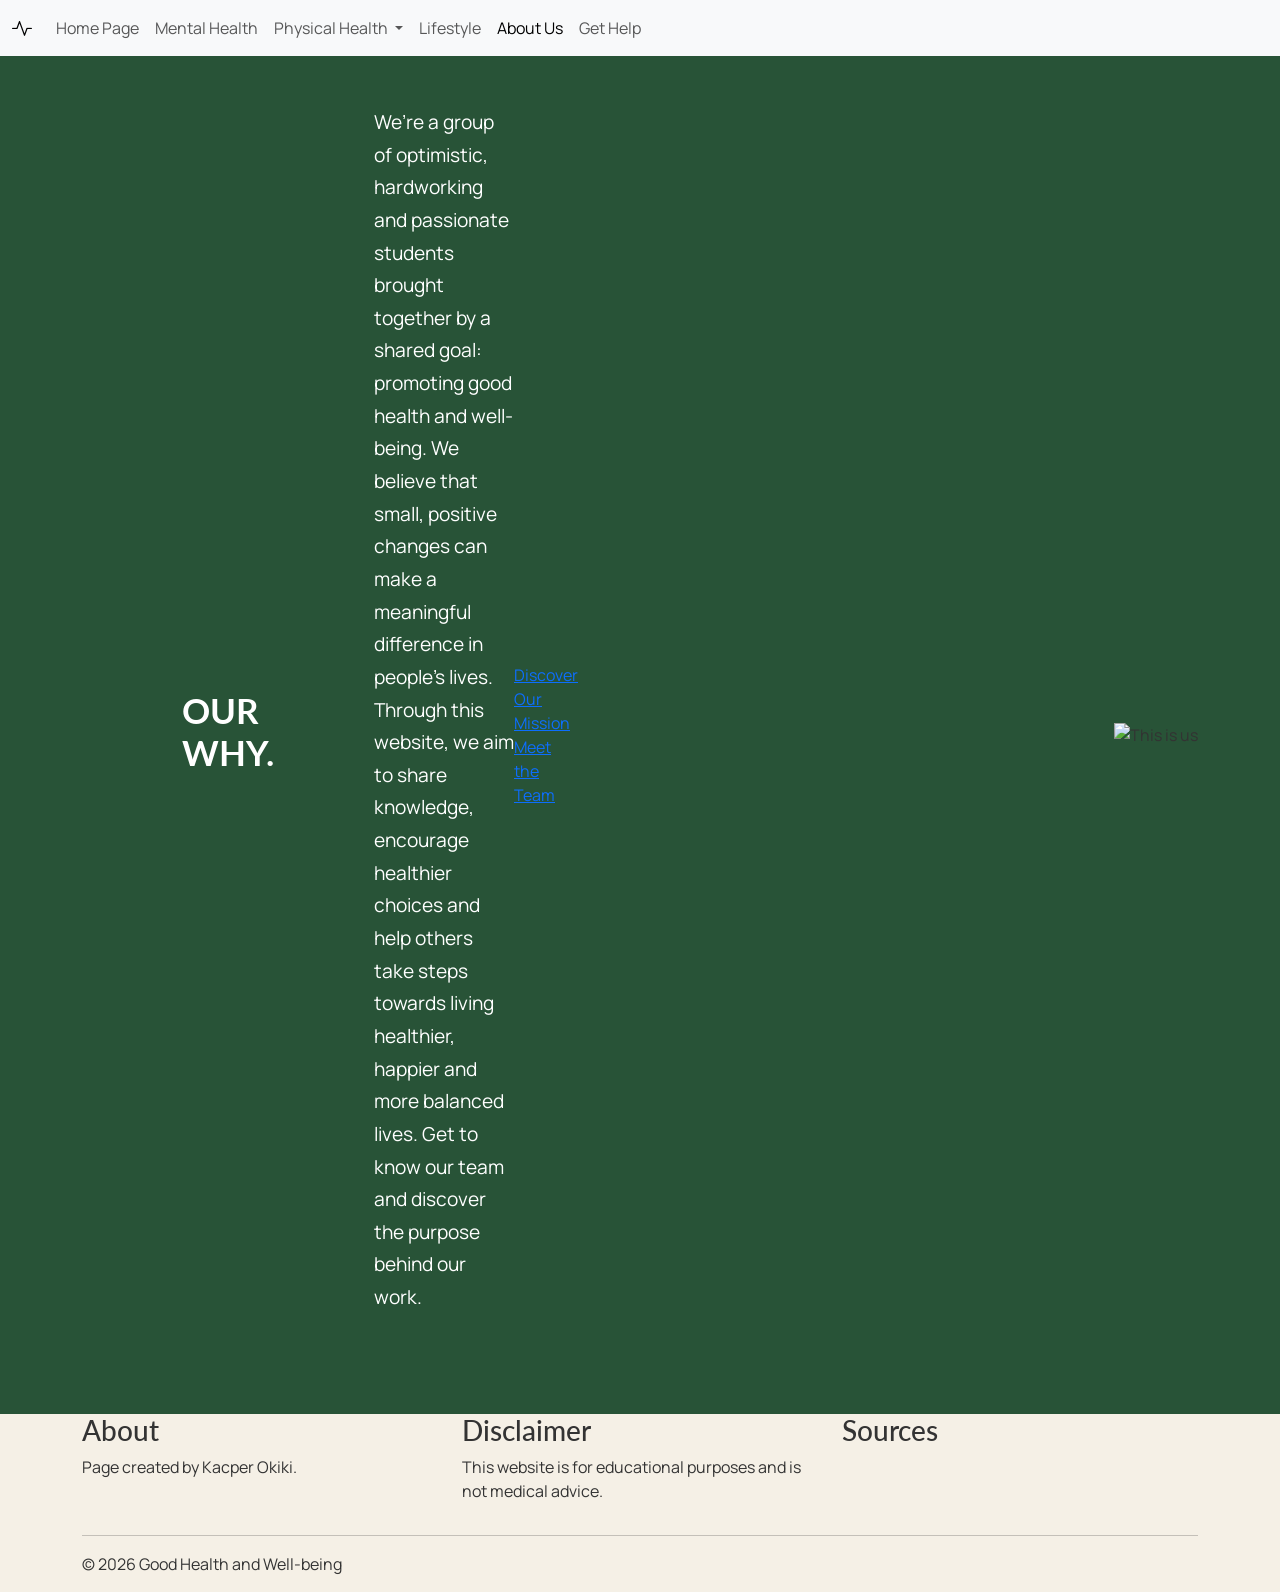
==== about.html @ 5b6bfa0c "I added the about page that i am currently working on, and the css, i failed to commit the previous " ====
<!DOCTYPE html>
<html lang="en">

<head>
    <meta charset="utf-8">
    <title>About Us</title>
    <meta name="viewport" content="width=device-width, initial-scale=1">
    <meta name="author" content="Kacper Okiki">

    <!-- Bootstrap CSS -->
    <link href="https://cdn.jsdelivr.net/npm/bootstrap@5.3.9/dist/css/bootstrap.min.css"
          rel="stylesheet">

    <!-- Bootstrap Icons -->
    <link rel="stylesheet"
          href="https://cdn.jsdelivr.net/npm/bootstrap-icons@1.13.1/font/bootstrap-icons.min.css">

    <!-- Stylesheets -->
    <link rel="stylesheet" href="css/base.css">
    <link rel="stylesheet" href="css/about.css">

    <!-- Google Fonts -->
    <link rel="preconnect" href="https://fonts.googleapis.com">
    <link href="https://fonts.googleapis.com/css2?family=Lato:wght@400;700&family=Manrope:wght@400;500;700&display=swap"
          rel="stylesheet">

</head>

<body class="page-about">

    <!-- NAVIGATION BAR -->
    <nav class="navbar navbar-expand-lg bg-body-tertiary">
        <div class="container-fluid">

            <a class="navbar-brand" href="index.html"><i class="bi bi-activity"></i></a>

            <button class="navbar-toggler" type="button"
                    data-bs-toggle="collapse"
                    data-bs-target="#navbarSupportedContent"
                    aria-controls="navbarSupportedContent"
                    aria-expanded="false"
                    aria-label="Toggle navigation">

                <span class="navbar-toggler-icon"></span>
            </button>

            <div class="collapse navbar-collapse" id="navbarSupportedContent">

                <ul class="navbar-nav me-auto mb-2 mb-lg-0">

                    <li class="nav-item">
                        <a class="nav-link" href="index.html">Home Page</a>
                    </li>

                    <li class="nav-item">
                        <a class="nav-link" href="mental.html">Mental Health</a>
                    </li>

                    <li class="nav-item dropdown">
                        <a class="nav-link dropdown-toggle"
                           href="physical.html"
                           role="button"
                           data-bs-toggle="dropdown"
                           aria-expanded="false">
                            Physical Health
                        </a>

                        <ul class="dropdown-menu">
                            <li><a class="dropdown-item" href="exercise.html">Exercise</a></li>
                            <li><a class="dropdown-item" href="diet.html">Diet</a></li>
                        </ul>
                    </li>

                    <li class="nav-item">
                        <a class="nav-link" href="lifestyle.html">Lifestyle</a>
                    </li>

                    <li class="nav-item">
                        <a class="nav-link active" aria-current="page" href="about.html">About Us</a>
                    </li>

                    <li class="nav-item">
                        <a class="nav-link" href="help.html">Get Help</a>
                    </li>

                </ul>

            </div>
        </div>
    </nav>


    <!-- MAIN CONTENT -->
    <main>

        <!-- SECTION 1: OUR WHY -->
		<section class="why-section">
				
				
				
			
			<div class="container">
			  <div class="row align-items-center">
				<div class="col-md-6">
					<div class="why-left">
						<h1> OUR WHY. </h1>
						
						<p>We’re a group of optimistic, hardworking and passionate students brought together by a shared goal: promoting good health and well-being. We believe that small, positive changes can make a meaningful difference in people's lives. Through this website, we aim to share knowledge, encourage healthier choices and help others take steps towards living healthier, happier and more balanced lives. Get to know our team and discover the purpose behind our work.</p>
				
				
								<div class="why-buttons">
									<a href="#the-mission">Discover Our Mission</a>
									<a href="#who-we-are">Meet the Team</a>
								</div>
			
					</div>
				</div>
				<div class="col-md-6">
					<div class="why-right">
					
						<div class="why-img">
							<img src="images/ourwhy.png" alt="This is us" >
						</div>
					</div>
				 
				</div>
			  </div>
			</div>
		</section>
        <!-- SECTION 2: ONE SMALL STEP -->

			<!--SECTION 2.5: THE VISION -->
		<section id="the-mission">

        <!-- SECTION 3: WHO WE ARE -->
		<section id="who-we-are">


    </main>


    <!-- FOOTER -->
    <footer class="site-footer">

        <div class="container">

            <div class="row">

                <div class="col-md-4">
                    <h3>About</h3>
                    <p>Page created by Kacper Okiki.</p>
                </div>

                <div class="col-md-4">
                    <h3>Disclaimer</h3>
                    <p>This website is for educational purposes
                       and is not medical advice.</p>
                </div>

                <div class="col-md-4">
                    <h3>Sources</h3>
                    <!-- Add your sources here -->
                </div>

            </div>

            <hr>

            <p class="copyright">
                &copy; 2026 Good Health and Well-being
            </p>

        </div>

    </footer>


    <!-- Bootstrap JavaScript -->
    <script src="https://cdn.jsdelivr.net/npm/bootstrap@5.3.9/dist/js/bootstrap.bundle.min.js"></script>

</body>
</html>
---- css/base.css ----
/*
		PUT THESE IN THE HEAD OF EVERY PAGE FOR THE FONTS
<link rel="preconnect" href="https://fonts.googleapis.com">
<link href="https://fonts.googleapis.com/css2?family=Lato:wght@400;700&family=Manrope:wght@400;500;700&display=swap" rel="stylesheet">
*/

/* 
this is the foundation css for every webpage 
*/

/* ROOT DECLARES THE GLOBAL VARIABLE fyi*/
/* VAR = VARIABLE WHICH REFERENCES WHICHEVER GLOBAL VARIABLE */



/* =================================
   1. GLOBAL COLOUR VARIABLES
================================= */


:root {
     /* Main website colours */
    --primary-color: #285337;
    --secondary-color: #8DA750;
    --accent-color: #E4EB9C;

    /* Page-specific accents */
    --mental-accent: #7398BD;
    --physical-accent: #D97955;
    --lifestyle-accent: #A4B878;

    /* Neutral colours */
    --text-color: #333333;
    --background-color: #F5F0E6;
    --white: #FFFFFF;
    --light-grey: #D9D9D9;
}

body {
    background-color: var(--background-color);
}

/* =================================
   2. CSS RESET THE FOUNDATION INNIT!!!
================================= */

* /*UNIVERSAL SELECTION WHICH IS COOL*/ {
    margin: 0;
    padding: 0;
    box-sizing: border-box;
}



/* =================================
   3. GLOBAL TYPOGRAPHY
================================= */

body {
    font-family: 'Manrope', sans-serif;
    color: var(--text-color);
    background-color: var(--background-color);
}

h1, h2, h3, h4, h5, h6 {
    font-family: 'Lato', sans-serif;
}

/* =================================
   4. GLOBAL NAVIGATION -> DOESNT NEED TO MUCH WORK CUZ WE BOOTSRTAP!!1
================================= */


/* =================================
   5. GLOBAL BUTTONS 
================================= */

/* =================================
   6. GLOBAL FOOTER
================================= */

/* =================================
   7. GLOBAL GENERAL SPACING 
================================= */


/* =================================
   8. GLOBAL CONTAINERS THAT CAN BE REUSED AWEOSMLY.
================================ */
---- css/about.css ----
/*about.CSS */
 /* Makes the hero fill the screen below
       the navigation bar */
	   
	   /* Main section */
.page-about .why-section {
    background-color: var(--primary-color);
    min-height: 100vh;
    display: flex;
    align-items: center;
}

/* Styles the main hero heading */
.page-about .why-section h1 {
    font-size: 2.2rem;
    font-weight: 700;
	align-items: left;
	padding: 50px;
	color: var(--white)
}
.page-about .why-section p {
	font-family: 'Manrope', sans-serif;
    font-size: 1.2rem;
    line-height: 1.7;
    color: var(--white);
    margin-bottom: 50px;
	margin-left: 50px;
}

.page-about .why-right {
    display: flex;
    justify-content: flex-end;
    align-items: center;
}


.page-about .why-left{ 	/* Left text column */
	display: flex;
	align-items: center;	
    text-align: left;
    padding: 50px;
}


.page-about .why-section img {
	width: 100%;
	height: auto;
	display: block;
	align-content: center;
}
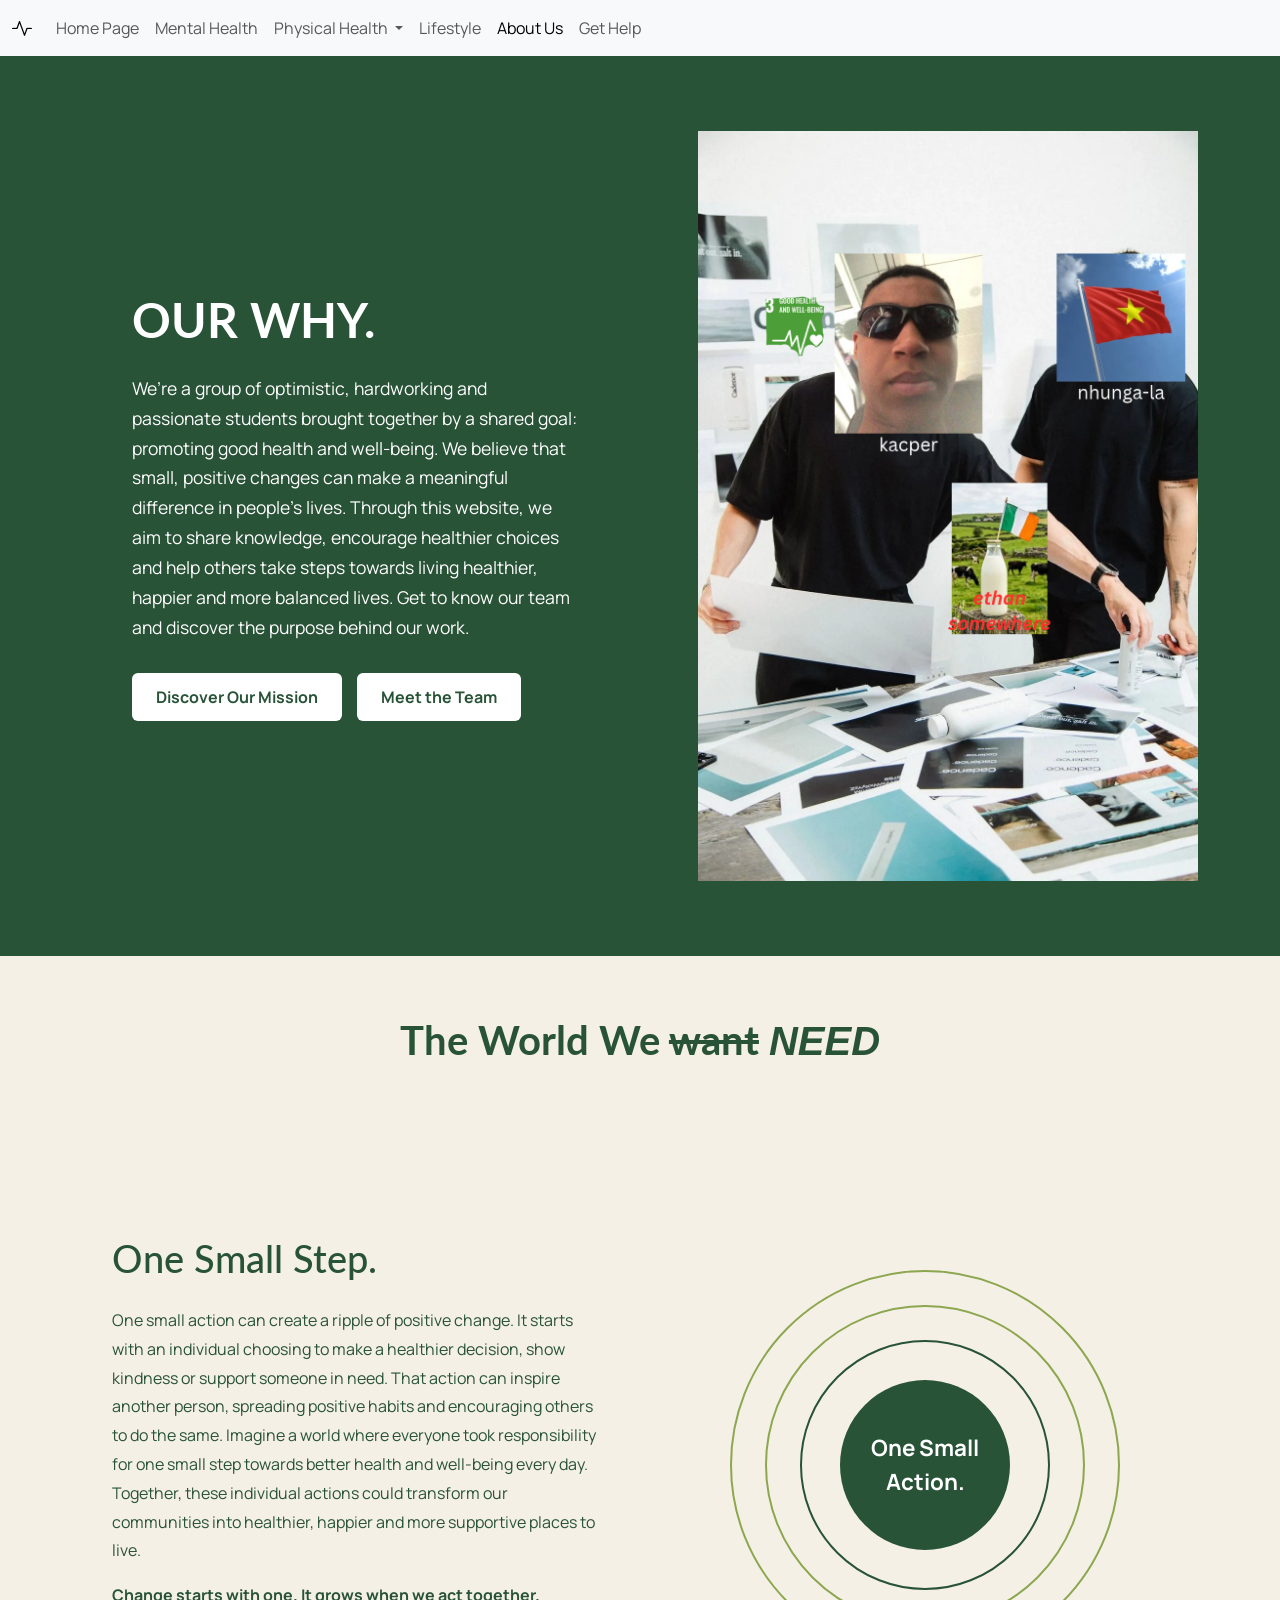
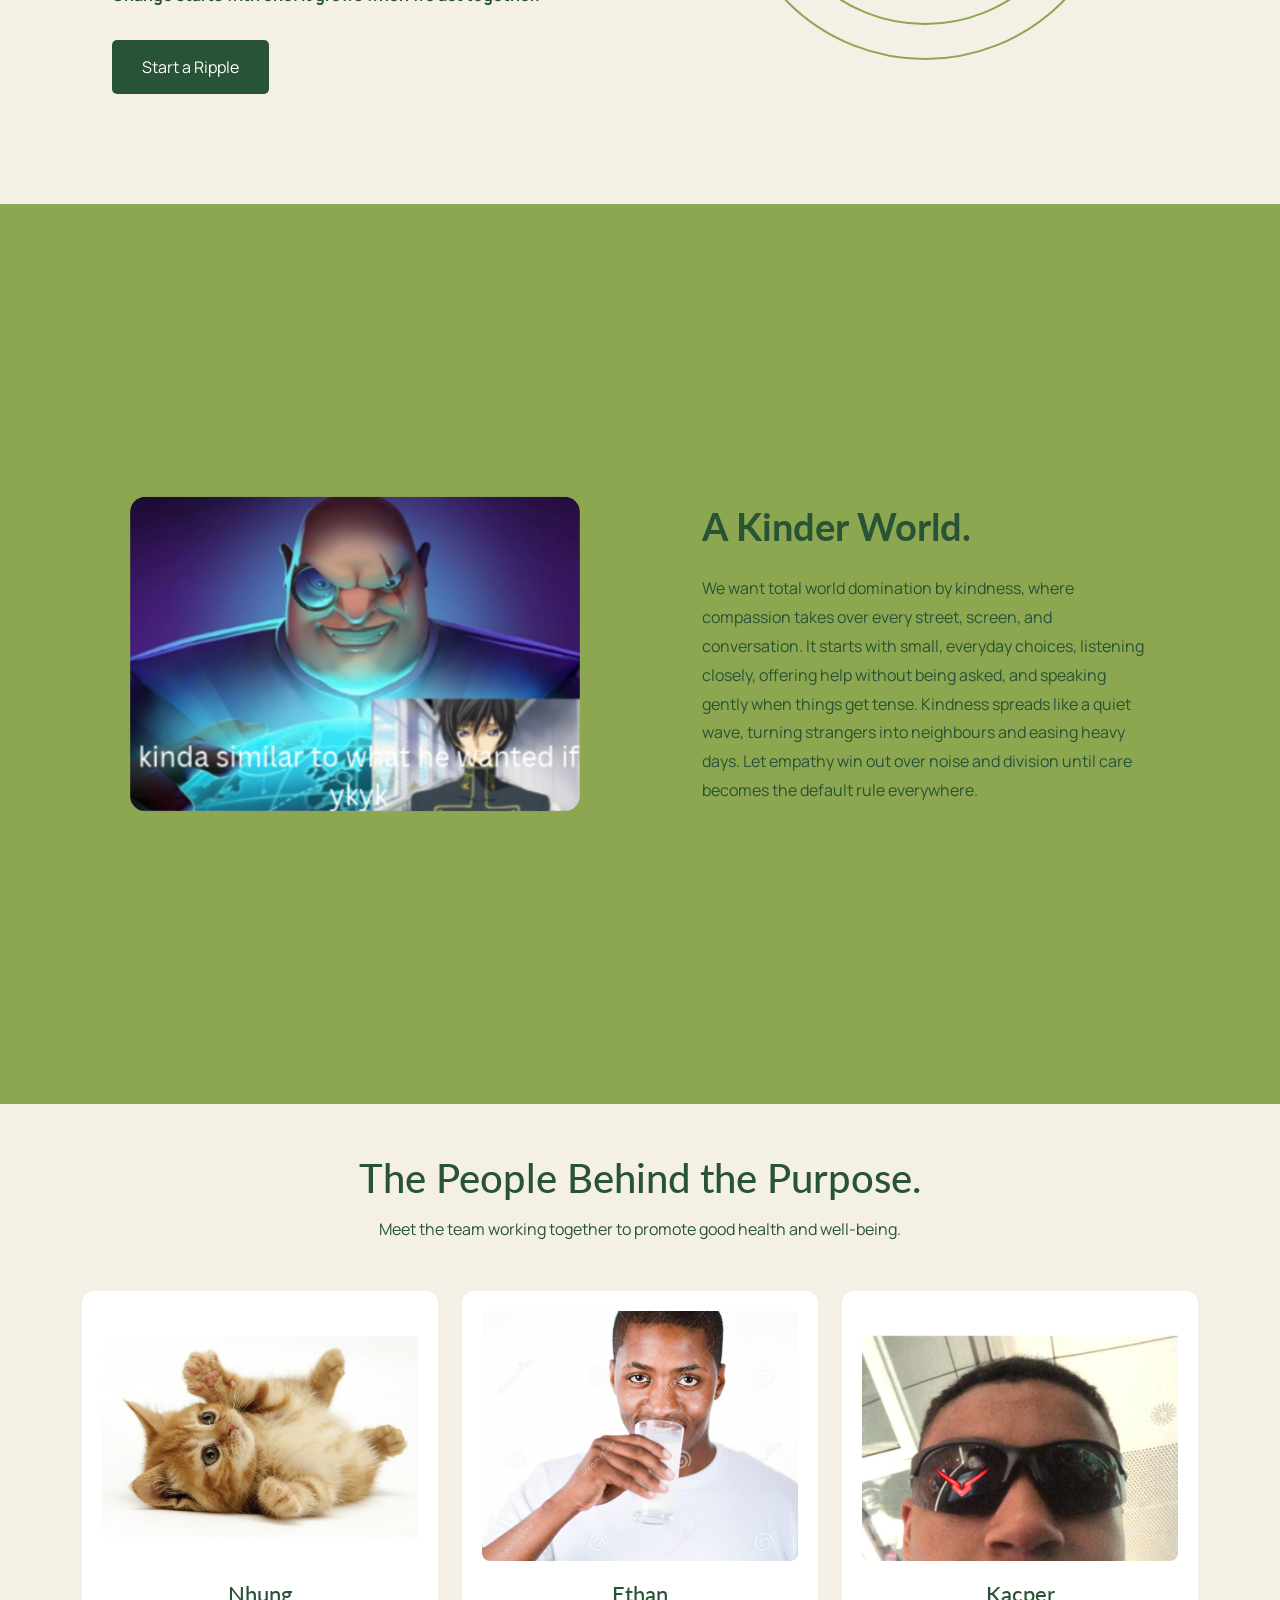
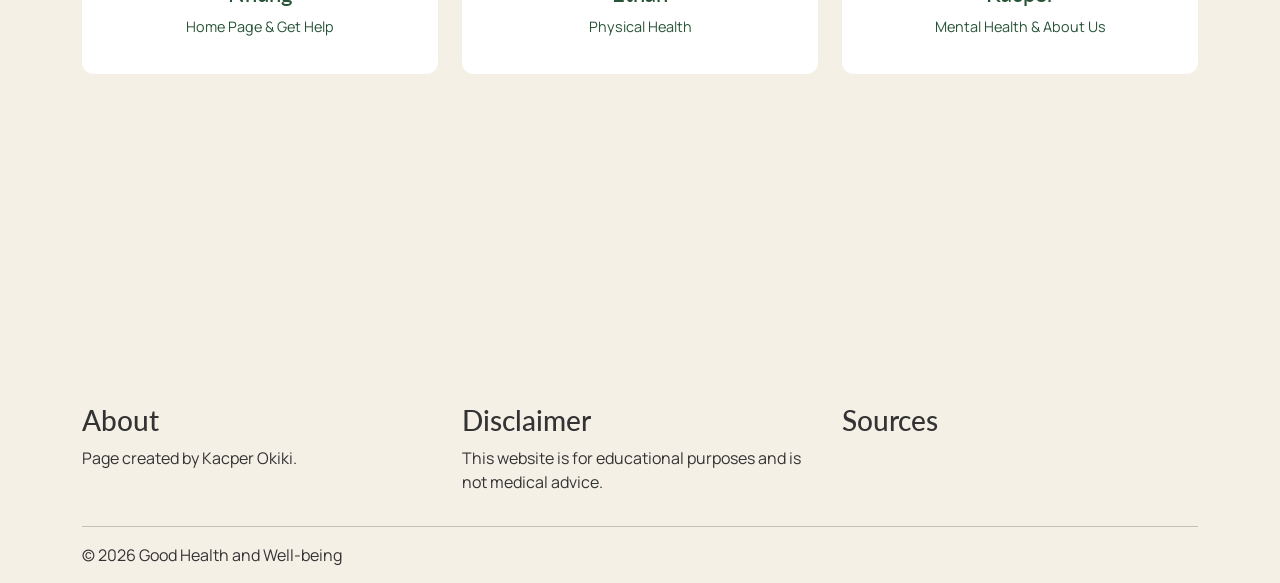
==== commit 6de4f7e6: "Added photos for the team cards - added section 2(ripple of doom), 2.5 (vision)  and 3 team cards fo" ====
--- a/about.html
+++ b/about.html
@@ -128,15 +128,136 @@
 			  </div>
 			</div>
 		</section>
+		
+							<div class="Pop-Out">
+								<h2>The World We <s>want</s> <em>NEED</em></h2>
+							</div>
         <!-- SECTION 2: ONE SMALL STEP -->
-
+		<section id="one-small-step" class="small-step-section">
+			<div class="container">
+				<div class="row align-items-center">
+
+					<!-- LEFT: TEXT -->
+					<div class="col-lg-6">
+						<div class="stepleft">
+
+							<h2>One Small Step.</h2>
+
+							<p>
+								One small action can create a ripple of positive change.
+								It starts with an individual choosing to make a healthier
+								decision, show kindness or support someone in need.
+								That action can inspire another person, spreading positive
+								habits and encouraging others to do the same.
+
+								Imagine a world where everyone took responsibility for
+								one small step towards better health and well-being every
+								day. Together, these individual actions could transform
+								our communities into healthier, happier and more
+								supportive places to live.
+							</p>
+
+							<p><strong>Change starts with one. It grows when we act together.</strong></p>
+
+							<div class="button-container">
+								<button class="ripple-button" onclick="createRipple(event)"> <!-- reddit moment so i will leave out -->
+									Start a Ripple
+								</button>
+							</div>
+
+						</div>
+					</div>
+
+					<!-- RIGHT: RIPPLE VISUAL -->
+					<div class="col-lg-6">
+						<div class="ripple-visual">
+
+							<div class="ripple-circle">
+								<div class="ripple-message">
+									One Small Action.
+								</div>
+							</div>
+
+						</div>
+					</div>
+
+				</div>
+			</div>
+		</section>
+		
 			<!--SECTION 2.5: THE VISION -->
-		<section id="the-mission">
+		<section id="the-mission" class="mission-selection">
+
+
+				<div class="container">
+					<div class="row align-items-center">
+
+						<!-- LEFT: IMAGE -->
+						<div class="col-md-6">
+							<div class="mission-img">
+								<img src="images/lelouch.png" alt="lelouch">
+							</div>
+						</div>
+
+						<!-- RIGHT: TEXT -->
+						<div class="col-md-6">
+							<div class="mission-text">
+								<h2>A Kinder World. </h2>
+							
+								<p>We want total world domination by kindness, where compassion takes over every street, screen, and conversation. It starts with small, everyday choices, listening closely, offering help without being asked, and speaking gently when things get tense. Kindness spreads like a quiet wave, turning strangers into neighbours and easing heavy days. Let empathy win out over noise and division until care becomes the default rule everywhere.</p>
+							</div>
+						</div>
+
+					</div>
+				</div>
+
+		</section>
 
         <!-- SECTION 3: WHO WE ARE -->
-		<section id="who-we-are">
-
-
+		<section id="who-we-are" class="team-section">
+
+			<div class="container">
+
+				<div class="team-heading">
+					<h2>The People Behind the Purpose.</h2>
+					<p>
+						Meet the team working together to promote
+						good health and well-being.
+					</p>
+				</div>
+
+				<div class="row">
+
+					<!-- NHUNG -->
+					<div class="col-md-6 col-lg-4">
+						<div class="team-card">
+							<img src="images/nhung.png" alt="Nhung">
+							<h3>Nhung</h3>
+							<p>Home Page & Get Help</p>
+						</div>
+					</div>
+
+					<!-- ETHAN -->
+					<div class="col-md-6 col-lg-4">
+						<div class="team-card">
+							<img src="images/ethan.jpg" alt="Ethan">
+							<h3>Ethan</h3>
+							<p>Physical Health</p>
+						</div>
+					</div>
+
+					<!-- KACPER -->
+					<div class="col-md-6 col-lg-4">
+						<div class="team-card">
+							<img src="images/kacper.png" alt="Kacper">
+							<h3>Kacper</h3>
+							<p>Mental Health & About Us</p>
+						</div>
+					</div>
+
+				</div>
+			</div>
+		</section>
     </main>
 
 
@@ -177,6 +298,7 @@
 
 
     <!-- Bootstrap JavaScript -->
+	<script src="js/mental.js"></script>
     <script src="https://cdn.jsdelivr.net/npm/bootstrap@5.3.9/dist/js/bootstrap.bundle.min.js"></script>
 
 </body>
--- a/css/about.css
+++ b/css/about.css
@@ -1,8 +1,13 @@
+
 /*about.CSS */
- /* Makes the hero fill the screen below
-       the navigation bar */
-	   
-	   /* Main section */
+
+/* NAVI BAR*/
+
+
+/* =======================
+   SECTION 1: OUR WHY
+======================= */
+
 .page-about .why-section {
     background-color: var(--primary-color);
     min-height: 100vh;
@@ -10,46 +15,365 @@
     align-items: center;
 }
 
-/* Styles the main hero heading */
 .page-about .why-section h1 {
-    font-size: 2.2rem;
-    font-weight: 700;
-	align-items: left;
-	padding: 50px;
-	color: var(--white)
-}
+    font-size: 3rem;
+    font-weight: 700;
+    color: var(--white);
+    margin-bottom: 25px;
+}
+
 .page-about .why-section p {
-	font-family: 'Manrope', sans-serif;
-    font-size: 1.2rem;
+    font-family: 'Manrope', sans-serif;
+    font-size: 1.1rem;
     line-height: 1.7;
     color: var(--white);
-    margin-bottom: 50px;
-	margin-left: 50px;
-}
-
-.page-about .why-right {
-    display: flex;
-    justify-content: flex-end;
-    align-items: center;
-}
-
-
-.page-about .why-left{ 	/* Left text column */
-	display: flex;
-	align-items: center;	
+    margin-bottom: 30px;
+}
+
+.page-about .why-left {
+    display: flex;
+    flex-direction: column; 
+    align-items: flex-start; /* PUTS IT AT THE START OF THE CONTAINER */
     text-align: left;
     padding: 50px;
 }
 
-
-.page-about .why-section img {
-	width: 100%;
-	height: auto;
-	display: block;
-	align-content: center;
-}
-
-
+.page-about .why-right {
+    display: flex;
+    justify-content: flex-end;
+    align-items: center;
+}
+
+.page-about .why-right img {
+    width: 100%;
+    max-width: 500px;
+    height: auto;
+    display: block;
+}
+
+/* OUR WHY BUTTONS */
+
+.page-about .why-buttons {
+    display: flex;
+    gap: 15px;
+    flex-wrap: wrap;
+}
+
+.page-about .why-buttons a {
+    background-color: var(--white);
+    color: var(--primary-color);
+    text-decoration: none;
+    padding: 12px 24px;
+    border-radius: 6px;
+    font-weight: 700;
+    transition: 0.4s ease;
+}
+
+.page-about .why-buttons a:hover {
+    background-color: var(--secondary-color);
+    color: var(--white);
+}
+
+
+/* =======================
+   POPOUT HEADING
+======================= */
+
+.page-about .Pop-Out {
+    display: flex;
+    align-items: center;
+    justify-content: center;
+    padding: 60px;
+}
+
+.page-about .Pop-Out h2 {
+    margin: 0;
+    font-size: 2.5rem;
+    font-weight: 700;
+    text-align: center;
+    color: var(--primary-color);
+}
+
+
+/* =======================
+   SECTION 2: ONE SMALL STEP
+======================= */
+
+.page-about .small-step-section {
+    background-color: var(--background-color);
+    padding: 80px 0;
+}
+
+.page-about .stepleft {
+    padding: 30px;
+}
+
+.page-about .stepleft h2 {
+    font-family: 'Lato', sans-serif;
+    font-size: 2.4rem;
+    color: var(--primary-color);
+    margin-bottom: 25px;
+}
+
+.page-about .stepleft p {
+    font-family: 'Manrope', sans-serif;
+    font-size: 1rem;
+    line-height: 1.8;
+    color: var(--primary-color);
+}
+
+/* RIPPLE CIRCLES */
+
+.page-about .ripple-visual {
+    display: flex;
+    justify-content: center;
+    align-items: center;
+    min-height: 400px;
+}
+
+.page-about .ripple-circle {
+    width: 250px;
+    height: 250px;
+    border: 2px solid var(--primary-color);
+    border-radius: 50%;
+    display: flex;
+    justify-content: center;
+    align-items: center;
+    position: relative; /* leaves it where it based on where all the other items are */
+}
+
+
+.page-about .ripple-circle::before,
+.page-about .ripple-circle::after {
+    content: "";
+    position: absolute;
+    border: 2px solid var(--secondary-color);
+    border-radius: 50%;
+}
+
+.page-about .ripple-circle::before {
+    width: 320px;
+    height: 320px;
+}
+
+.page-about .ripple-circle::after {
+    width: 390px;
+    height: 390px;
+}
+
+.page-about .ripple-message {
+    background-color: var(--primary-color);
+    color: var(--white);
+    width: 170px;
+    height: 170px;
+    border-radius: 50%;
+    display: flex;
+    justify-content: center;
+    align-items: center;
+    text-align: center;
+    padding: 20px;
+    font-size: 1.4rem;
+    font-weight: 700;
+    position: relative;
+    z-index: 1;
+}
+
+
+/* =======================
+    RIPPLE BUTTON (i got this from reddit but dk how it works so i commented out the stuff we havent gone through or that i really dont know 
+    ======================= */
+
+.page-about .button-container {
+    display: flex;
+    justify-content: flex-start;
+    align-items: center;
+    margin-top: 30px;
+}
+
+.page-about .ripple-button {
+    position: relative;
+    overflow: hidden;
+    border: none;
+    padding: 15px 30px;
+    font-size: 16px;
+    color: var(--white);
+    background-color: var(--primary-color);
+    cursor: pointer;
+    border-radius: 5px;
+}
+/*
+.page-about .ripple {
+    position: absolute;
+    border-radius: 50%;
+    background: rgba(255, 255, 255, 0.6);
+    transform: scale(0);
+    animation: ripple-animation 0.6s linear;
+    pointer-events: none;
+}
+
+@keyframes ripple-animation {
+    to {
+        transform: scale(4);
+        opacity: 0;
+    }
+}
+/*
+
+/* =======================
+   SECTION 2.5: THE VISION
+======================= */
+
+.page-about .mission-selection {
+    background-color: var(--secondary-color);
+    min-height: 100vh;
+    display: flex;
+    align-items: center;
+    padding: 80px 0;
+}
+
+.page-about .mission-img {
+    display: flex;
+    justify-content: flex-start;
+    align-items: center;
+	padding: 100px;
+	transform: scale(1.3);
+}
+
+.page-about .mission-img img {
+    width: 100%;
+    max-width: 450px;
+    height: auto;
+    object-fit: cover;
+    display: block;
+    border-radius: 12px;
+}
+
+.page-about .mission-text {
+    padding: 40px 50px;
+    text-align: left;
+}
+
+.page-about .mission-text h2 {
+    font-family: 'Lato', sans-serif;
+    font-size: 2.4rem;
+    font-weight: 700;
+    color: var(--primary-color);
+    margin-bottom: 25px;
+}
+
+.page-about .mission-text p {
+    font-family: 'Manrope', sans-serif;
+    font-size: 1rem;
+    line-height: 1.8;
+    color: var(--primary-color);
+    margin-bottom: 0;
+}
+
+
+/* =======================
+   SECTION 3: WHO WE ARE
+======================= */
+
+.page-about .team-section {
+    background-color: var(--background-color);
+	padding: 50px;
+	min-height: 100vh;
+
+
+}
+
+/* Heading */
+
+.page-about .team-heading {
+    text-align: center;
+    margin-bottom: 50px;
+}
+
+.page-about .team-heading h2 {
+    font-family: 'Lato', sans-serif;
+    font-size: 2.5rem;
+    color: var(--primary-color);
+    margin-bottom: 15px;
+}
+
+.page-about .team-heading p {
+    font-family: 'Manrope', sans-serif;
+    color: var(--primary-color);
+}
+
+/* Team cards */
+
+.page-about .team-card {
+    background-color: var(--white);
+    padding: 20px;
 	
 
-	+    text-align: center;
+    border-radius: 12px;
+    margin-bottom: 25px;
+    transition: 0.3s ease;
+}
+
+.page-about .team-card:hover {
+    transform: translateY(-8px);
+	
+}
+
+/* Profile images */
+
+.page-about .team-card img {
+    width: 100%;
+    height: 250px;
+    object-fit: cover;
+    border-radius: 8px;
+    margin-bottom: 20px;
+}
+
+.page-about .team-card h3 {
+    font-family: 'Lato', sans-serif;
+    color: var(--primary-color);
+    font-size: 1.4rem;
+}
+
+.page-about .team-card p {
+    font-family: 'Manrope', sans-serif;
+    color: var(--primary-color);
+    font-size: 0.9rem;
+}
+
+/* =======================
+   RESPONSIVE DESIGN doesnt feel theres evena  point on this but 
+======================= */
+
+@media (max-width: 768px) {
+
+    .page-about .why-left {
+        padding: 25px;
+    }
+
+    .page-about .why-right {
+        justify-content: center;
+        margin-top: 30px;
+    }
+
+    .page-about .mission-selection {
+        padding: 50px 0;
+    }
+
+    .page-about .mission-img {
+        justify-content: center;
+        margin-bottom: 30px;
+    }
+
+    .page-about .mission-text {
+        padding: 20px;
+    }
+
+    .page-about .mission-text h2 {
+        font-size: 2rem;
+    }
+
+    .page-about .ripple-visual {
+        min-height: 350px;
+    }
+}
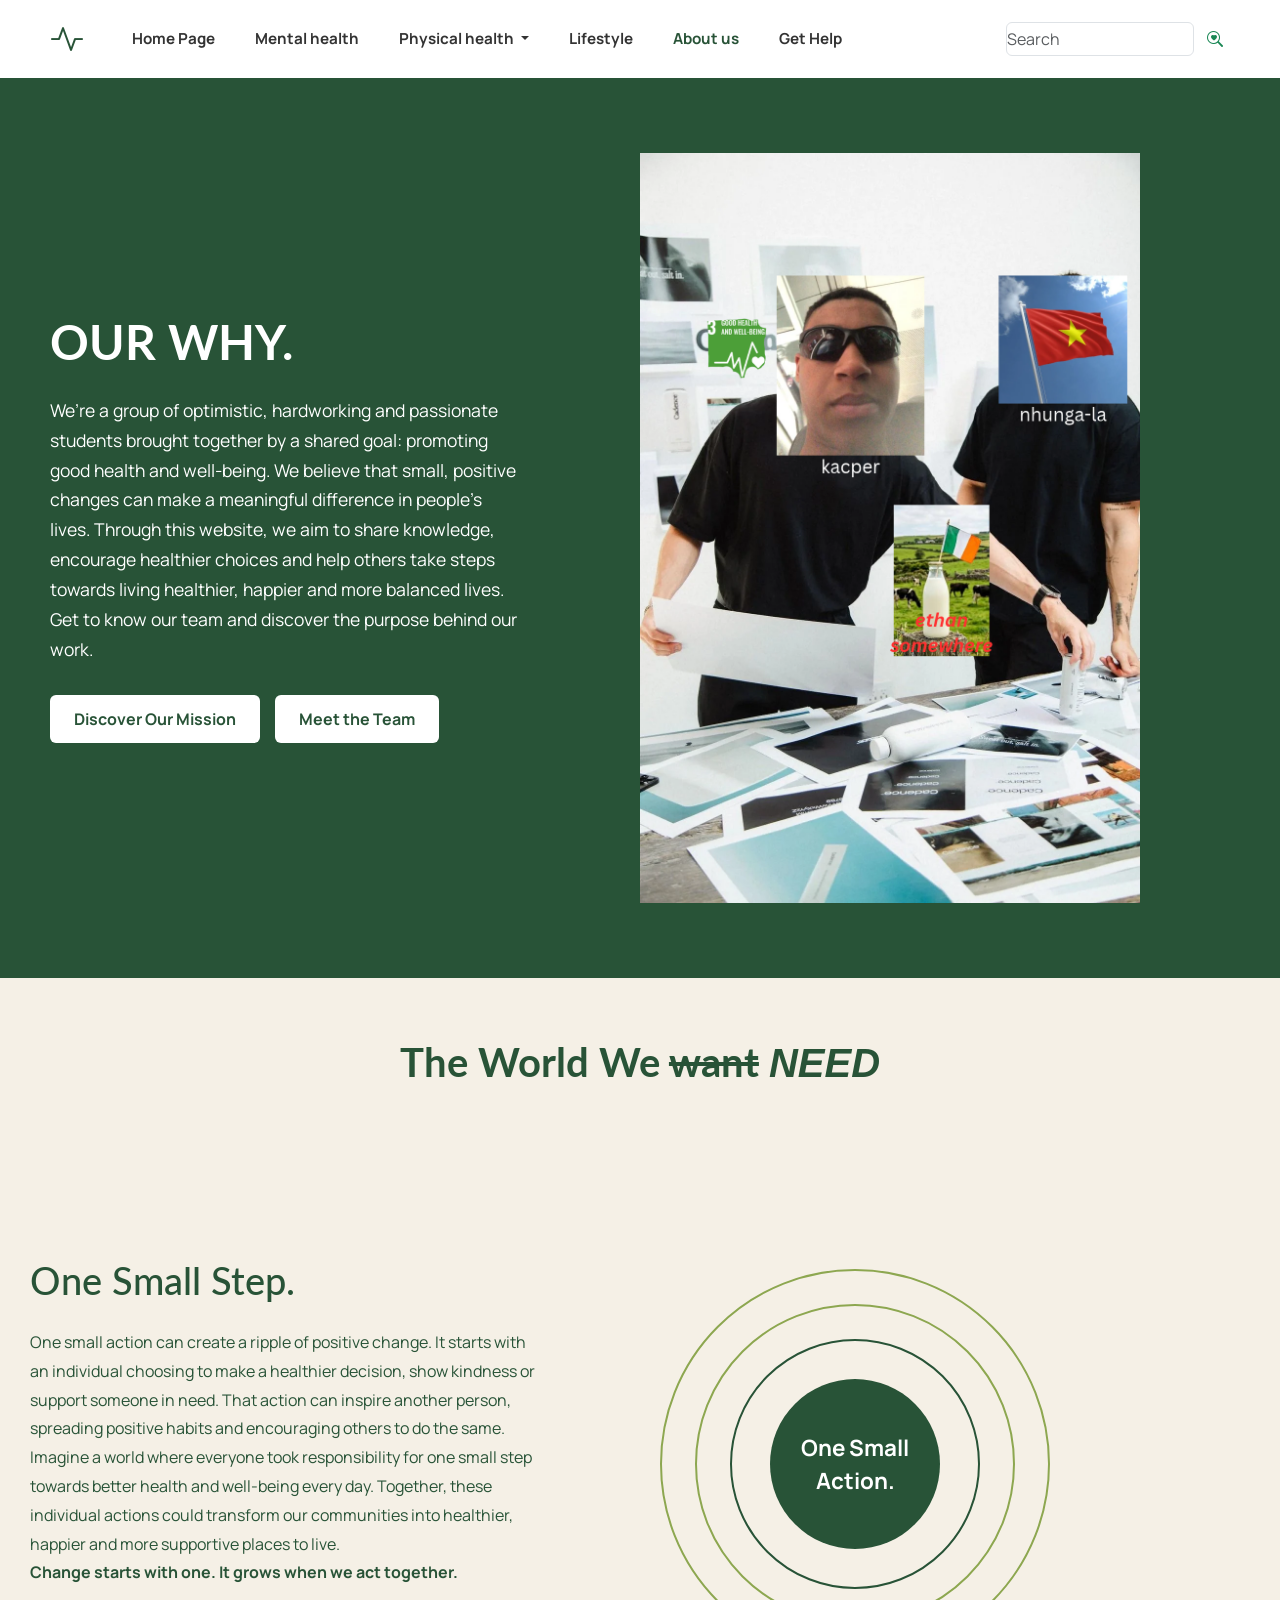
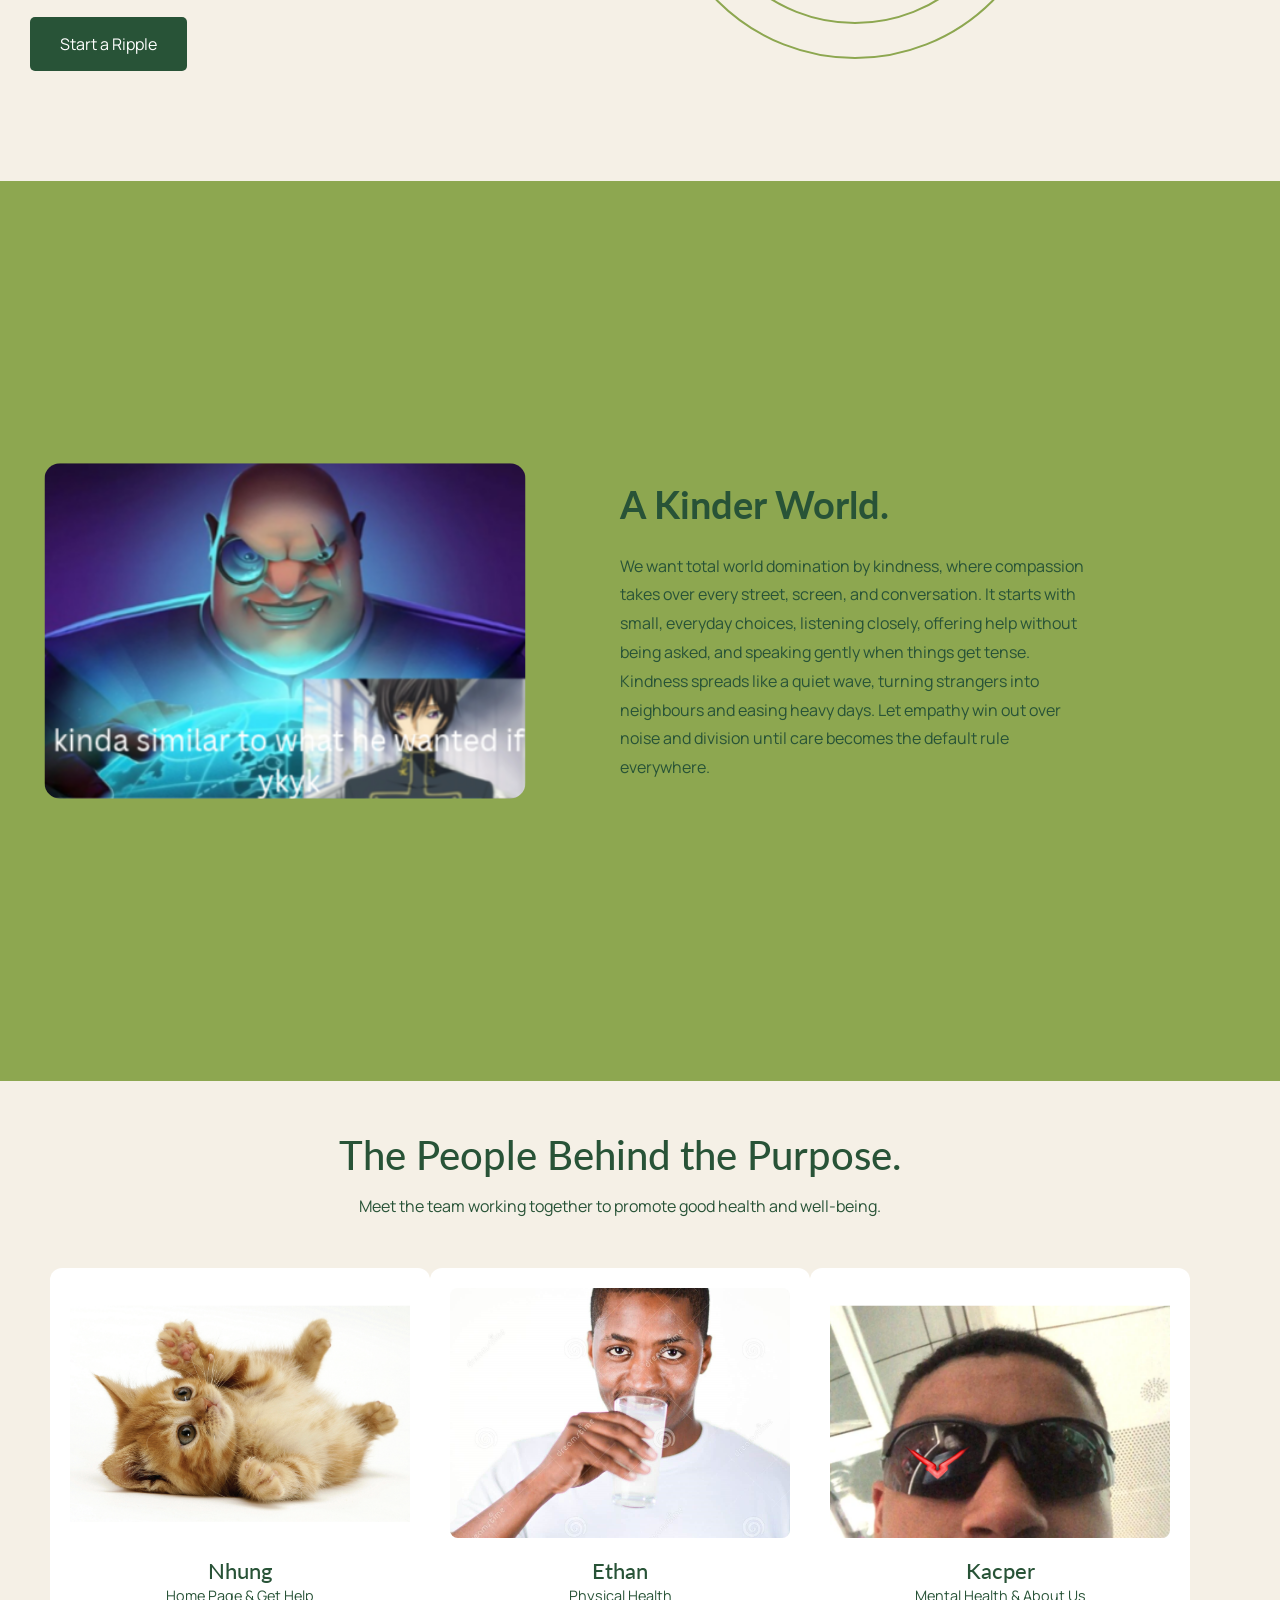
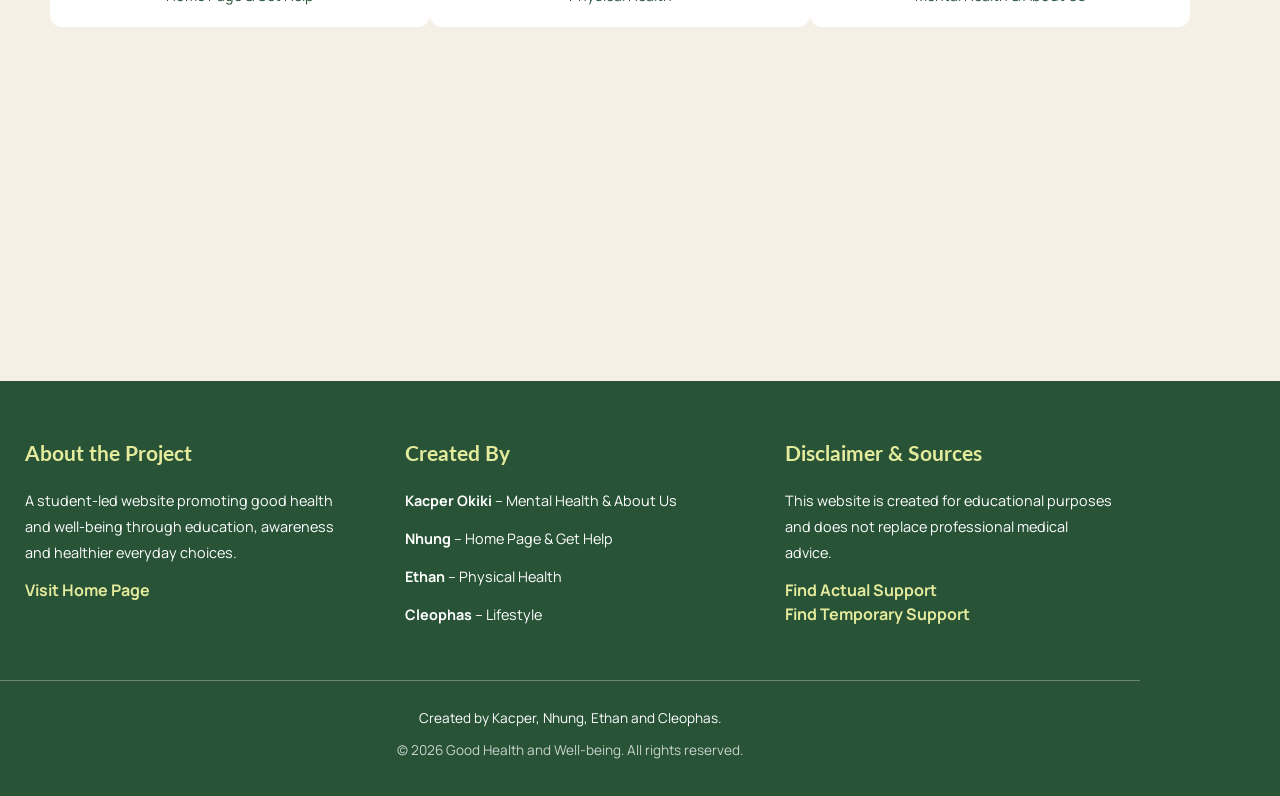
==== commit cf8fdd9e: "Styled footer and navbar to ensure comfortable viewing -> this was changed through ensuring all of t" ====
--- a/about.html
+++ b/about.html
@@ -1,4 +1,4 @@
-
+<!-- KACPERS PAGE OF AWESOMENESS -->
 <!DOCTYPE html>
 <html lang="en">
 
@@ -29,66 +29,48 @@
 
 <body class="page-about">
 
-    <!-- NAVIGATION BAR -->
-    <nav class="navbar navbar-expand-lg bg-body-tertiary">
-        <div class="container-fluid">
-
-            <a class="navbar-brand" href="index.html"><i class="bi bi-activity"></i></a>
-
-            <button class="navbar-toggler" type="button"
-                    data-bs-toggle="collapse"
-                    data-bs-target="#navbarSupportedContent"
-                    aria-controls="navbarSupportedContent"
-                    aria-expanded="false"
-                    aria-label="Toggle navigation">
-
-                <span class="navbar-toggler-icon"></span>
-            </button>
-
-            <div class="collapse navbar-collapse" id="navbarSupportedContent">
-
-                <ul class="navbar-nav me-auto mb-2 mb-lg-0">
-
-                    <li class="nav-item">
-                        <a class="nav-link" href="index.html">Home Page</a>
-                    </li>
-
-                    <li class="nav-item">
-                        <a class="nav-link" href="mental.html">Mental Health</a>
-                    </li>
-
-                    <li class="nav-item dropdown">
-                        <a class="nav-link dropdown-toggle"
-                           href="physical.html"
-                           role="button"
-                           data-bs-toggle="dropdown"
-                           aria-expanded="false">
-                            Physical Health
-                        </a>
-
-                        <ul class="dropdown-menu">
-                            <li><a class="dropdown-item" href="exercise.html">Exercise</a></li>
-                            <li><a class="dropdown-item" href="diet.html">Diet</a></li>
-                        </ul>
-                    </li>
-
-                    <li class="nav-item">
-                        <a class="nav-link" href="lifestyle.html">Lifestyle</a>
-                    </li>
-
-                    <li class="nav-item">
-                        <a class="nav-link active" aria-current="page" href="about.html">About Us</a>
-                    </li>
-
-                    <li class="nav-item">
-                        <a class="nav-link" href="help.html">Get Help</a>
-                    </li>
-
-                </ul>
-
-            </div>
-        </div>
-    </nav>
+    	<!-- This is navbar and it should look the same on every page -->
+			<nav class="navbar navbar-expand-lg bg-body-tertiary">
+				<div class="container-fluid">
+					<a class="navbar-brand" href="index.html"><i class="bi bi-activity"></i></a>
+					<button class="navbar-toggler" type="button" data-bs-toggle="collapse" data-bs-target="#navbarSupportedContent" aria-controls="navbarSupportedContent" aria-expanded="false" aria-label="Toggle navigation">
+						<span class="navbar-toggler-icon"></span>
+					</button>
+					<div class="collapse navbar-collapse" id="navbarSupportedContent">
+						<ul class="navbar-nav me-auto mb-2 mb-lg-0">
+							<li class="nav-item">
+								<a class="nav-link " href="index.html">Home Page</a>
+							</li>
+							<li class="nav-item">
+								<a class="nav-link "  href="mental.html">Mental health</a>
+							</li>
+							<li class="nav-item dropdown"> <!-- This means Physical Health part is actually 2 pages: Exercise and Diet as the wireframe -->
+								<a class="nav-link dropdown-toggle" href="physical.html" role="button" data-bs-toggle="dropdown" aria-expanded="false">
+									Physical health
+								</a>
+								<ul class="dropdown-menu">
+									<li><a class="dropdown-item" href="exercise.html">Exercise</a></li>
+									<li><a class="dropdown-item" href="diet.html">Diet</a></li>
+						
+								</ul>
+							</li>
+							<li class="nav-item">
+								<a class="nav-link " href="lifestyle.html">Lifestyle</a>
+							</li>
+							<li class="nav-item">
+								<a class="nav-link active" aria-current="page" href="about.html">About us</a>
+							</li>
+							<li class="nav-item">
+								<a class="nav-link " href="help.html">Get Help</a>
+							</li>
+						</ul>
+						<form class="d-flex" role="search">
+							<input class="form-control me-2" type="search" placeholder="Search" aria-label="Search"/>
+							<button class="btn btn-outline-success" type="submit"> <i class="bi bi-search-heart"></i>   </button>
+						</form>
+					</div>
+				</div>
+			</nav>
 
 
     <!-- MAIN CONTENT -->
@@ -261,40 +243,63 @@
     </main>
 
 
-    <!-- FOOTER -->
-    <footer class="site-footer">
-
-        <div class="container">
-
-            <div class="row">
-
-                <div class="col-md-4">
-                    <h3>About</h3>
-                    <p>Page created by Kacper Okiki.</p>
-                </div>
-
-                <div class="col-md-4">
-                    <h3>Disclaimer</h3>
-                    <p>This website is for educational purposes
-                       and is not medical advice.</p>
-                </div>
-
-                <div class="col-md-4">
-                    <h3>Sources</h3>
-                    <!-- Add your sources here -->
-                </div>
-
-            </div>
-
-            <hr>
-
-            <p class="copyright">
-                &copy; 2026 Good Health and Well-being
-            </p>
-
-        </div>
-
-    </footer>
+				<!--universal footer should be-->
+		<!-- The footer for sources, copyright, disclaimer or author line -->
+		<footer class="site-footer">
+
+			<div class="container">
+
+				<div class="row footer-content">
+
+					<!-- ABOUT -->
+					<div class="col-md-4 footer-column">
+						<h3>About the Project</h3>
+						<p>
+							A student-led website promoting good health
+							and well-being through education, awareness
+							and healthier everyday choices.
+						</p>
+						<a href="index.html">Visit Home Page</a>
+					</div>
+
+					<!-- OUR TEAM -->
+					<div class="col-md-4 footer-column">
+						<h3>Created By</h3>
+						<p><strong>Kacper Okiki</strong> – Mental Health & About Us</p>
+						<p><strong>Nhung</strong> – Home Page & Get Help</p>
+						<p><strong>Ethan</strong> – Physical Health</p>
+						<p><strong>Cleophas</strong> – Lifestyle</p>
+					</div>
+
+					<!-- DISCLAIMER -->
+					<div class="col-md-4 footer-column">
+						<h3>Disclaimer & Sources</h3>
+						<p>
+							This website is created for educational purposes
+							and does not replace professional medical advice.
+						</p>
+						<a href="https://www.instagram.com/dublin.church/">Find Actual Support </a> <br>
+								<a href="help.html">Find Temporary Support </a>
+					</div>
+
+				</div>
+
+				<hr>
+
+				<!-- BOTTOM FOOTER -->
+				<div class="footer-bottom">
+
+					<p>Created by Kacper, Nhung, Ethan and Cleophas.</p>
+
+					<p class="copyright">
+						&copy; 2026 Good Health and Well-being. All rights reserved.
+					</p>
+
+				</div>
+
+			</div>
+
+		</footer>
 
 
     <!-- Bootstrap JavaScript -->
--- a/css/base.css
+++ b/css/base.css
@@ -7,6 +7,7 @@
 /* 
 this is the foundation css for every webpage 
 */
+/* kacper did most of the base css and yall know that dont even try to refute me */
 
 /* ROOT DECLARES THE GLOBAL VARIABLE fyi*/
 /* VAR = VARIABLE WHICH REFERENCES WHICHEVER GLOBAL VARIABLE */
@@ -34,7 +35,6 @@
     --background-color: #F5F0E6;
     --white: #FFFFFF;
     --light-grey: #D9D9D9;
-}
 
 body {
     background-color: var(--background-color);
@@ -67,9 +67,76 @@
 }
 
 /* =================================
-   4. GLOBAL NAVIGATION -> DOESNT NEED TO MUCH WORK CUZ WE BOOTSRTAP!!1
-================================= */
-
+   4. GLOBAL NAVIGATION -> DOESNT NEED TO MUUCH WORK CUZ WE BOOTSRTAP!!1
+================================= */
+
+
+.navbar {
+    background-color: var(--white) !important /* this is override if anyone has put another color for the navbar */;
+    padding: 15px 4%; /* percentages adjust automatically depending on the browser width which is cool */
+    min-height: 75px;
+}
+
+/* Website logo */
+
+.navbar-brand {
+    color: var(--primary-color);
+    font-size: 2rem;
+    margin-right: 35px;
+}
+
+/* Navigation links */
+
+.navbar-nav {
+    gap: 12px;
+}
+
+.navbar .nav-link {
+    font-family: 'Manrope', sans-serif;
+    font-size: 0.95rem;
+    font-weight: 700;
+    color: var(--text-color);
+    padding: 10px 14px !important;
+    transition: 0.3s ease;
+}
+
+/* Hover effect */
+
+.navbar .nav-link:hover {
+    color: var(--secondary-color);
+}
+
+/* Active page */
+
+.navbar .nav-link.active {
+    color: var(--primary-color);
+    font-weight: 700;
+}
+
+/* Dropdown menu */
+
+.navbar .dropdown-menu {
+    border: none;
+    border-radius: 8px;
+    padding: 8px;
+    box-shadow: 0 4px 12px rgba(0, 0, 0, 0.1);
+}
+
+.navbar .dropdown-item {
+    font-family: 'Manrope', sans-serif;
+    padding: 10px 15px;
+    border-radius: 5px;
+}
+
+.navbar .dropdown-item:hover {
+    background-color: var(--background-color);
+    color: var(--primary-color);
+}
+.navbar .btn-outline-success {  /* "<button class="btn btn-outline-success" type="submit"> <i class="bi bi-search-heart"></i>   </button> " use this for the button around line 69 because -> it is boostrap icon which i svery good for icons muc hbetter than words */
+    border-color: white; /* changes the colour of the outlines because it looked to tight and ugly */
+	padding: 2%; 
+}
+}
 
 /* =================================
    5. GLOBAL BUTTONS 
@@ -79,6 +146,74 @@
    6. GLOBAL FOOTER
 ================================= */
 
+.site-footer {
+	background-color: var(--primary-color);
+	color: var(--white);
+	padding: 60px 0 25px; 
+
+}
+
+/* Footer columns */
+
+.site-footer .footer-content {
+    row-gap: 35px;
+}
+
+.site-footer .footer-column {
+    padding: 0 25px;
+}
+
+.site-footer h3 {
+    font-family: 'Lato', sans-serif;
+    font-size: 1.3rem;
+    font-weight: 700;
+    margin-bottom: 22px;
+    color: var(--accent-color);
+}
+
+.site-footer p {
+    font-family: 'Manrope', sans-serif;
+    font-size: 0.9rem;
+    line-height: 1.8;
+    margin-bottom: 12px;
+    color: var(--white);
+}
+
+.site-footer a {
+    color: var(--accent-color);
+    text-decoration: none;
+    font-weight: 700;
+    transition: 0.3s ease;
+}
+
+.site-footer a:hover {
+    color: var(--white);
+    text-decoration: underline;
+}
+
+/* Divider */
+
+.site-footer hr {
+    border-color: var(--white);
+    opacity: 0.3;
+    margin: 40px 0 25px;
+}
+
+/* Bottom footer */
+
+.site-footer .footer-bottom {
+    text-align: center;
+}
+
+.site-footer .footer-bottom p {
+    margin-bottom: 8px;
+    font-size: 0.85rem;
+}
+
+.site-footer .copyright {
+    opacity: 0.75;
+}
+
 /* =================================
    7. GLOBAL GENERAL SPACING 
 ================================= */
@@ -86,4 +221,4 @@
 
 /* =================================
    8. GLOBAL CONTAINERS THAT CAN BE REUSED AWEOSMLY.
-================================ */+================================= */
